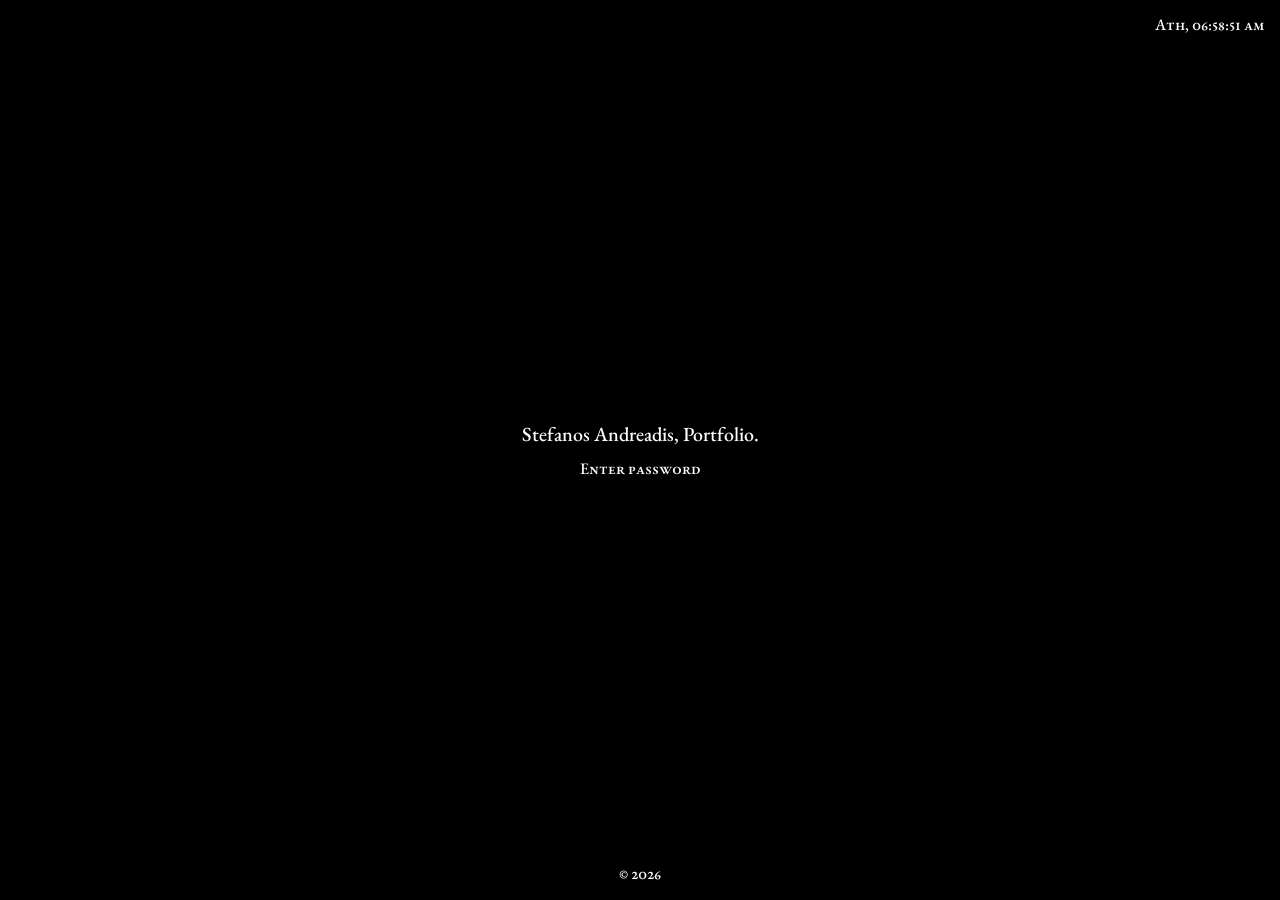
==== index.html @ a3b6f8a8 "Initial commit" ====
<!DOCTYPE html>
<html lang="en">
<head>
<meta charset="utf-8">
<meta name="viewport" content="width=device-width, initial-scale=1">
<meta name="robots" content="noindex, nofollow, noarchive, nosnippet, noimageindex">
<title>🤖 Stefanos Andreadis</title>
<link rel="preconnect" href="https://fonts.googleapis.com">
<link rel="preconnect" href="https://fonts.gstatic.com" crossorigin>
<link rel="stylesheet" href="https://fonts.googleapis.com/css2?family=EB+Garamond:ital,wght@0,500;0,600;1,500&display=swap">
<link rel="stylesheet" href="css/style.css">
</head>
<body>

<!--Design and technical realization by Stefanos Andreadis.-->

<div class="lock">
  <div class="lock-center">
    <p class="lock-title">Stefanos Andreadis, Portfolio.</p>
    <input id="pw" type="password" placeholder="Enter password" autocomplete="off" spellcheck="false">
  </div>
  <span class="lock-foot sc" id="year">&copy; 2026</span>   <!-- script.js keeps the year current -->
  <span class="lock-clock sc clock">Ath, 15:00:00 pm</span>
</div>

<script src="js/script.js" defer></script>

</body>
</html>
---- css/style.css ----
:root {
  --bg: #000;
  --fg: #fff;                /* all type is white; the blend below makes it invert against the image */
  --fg-info: var(--fg);
  --dim: .5;                 /* other text drops to 50% while Info is open (as in Figma) */
  --pad: 15px;               /* margin around ALL the type: left, right, top and bottom */
  --bottom: var(--pad);      /* distance of Read more and the counter from the bottom edge */
  --open-scale: .935;        /* the image shrinks to this size while Information / Read more is open (1 = no shrink) */
  --font: "EB Garamond", Garamond, Georgia, serif;
  --slide-ease: cubic-bezier(.65, 0, .35, 1);
  --slide-time: .8s;
  --info-w: 1190px;          /* width of the Information / Read more text (left aligned) */
  --title-w: 50vw;           /* max width of the project title block (half of the browser) */
  --img-w: 40vw;             /* default width of every image/video */
}

* { box-sizing: border-box; margin: 0; padding: 0; }

html {
  background: var(--bg);
  scroll-snap-type: y mandatory;   /* one project per scroll step */
  scrollbar-width: none;
}
html::-webkit-scrollbar { display: none; }

body {
  font-family: var(--font);
  font-weight: 500;
  font-size: 16px;
  line-height: 1.3;
  color: var(--fg);
  background: var(--bg);
}

a { color: inherit; text-decoration: underline; }
.sc { font-variant-caps: small-caps; }

/* ---------- 01 Lock screen ---------- */
.lock { position: fixed; inset: 0; display: flex; align-items: center; justify-content: center; text-align: center; }
.lock-title { font-size: 20px; margin-bottom: 12px; }
.lock-foot { position: fixed; bottom: var(--pad); left: 0; right: 0; text-align: center; }

#pw {
  display: block;
  width: 260px;
  margin: 0 auto;
  background: none;
  border: 0;
  outline: 0;
  color: var(--fg);
  caret-color: var(--fg);          /* the blinking cursor */
  text-align: center;
  font: inherit;
  font-variant-caps: small-caps;
  letter-spacing: .08em;
}
#pw::placeholder { color: var(--fg); opacity: 1; letter-spacing: 0; }
#pw:focus::placeholder { color: transparent; }   /* click -> only the cursor remains */



/* ---------- Fixed top texts ---------- */
.clock { position: fixed; top: var(--pad); right: var(--pad); z-index: 10; transition: opacity .6s; }

/* the clock never blocks clicks */
.clock { pointer-events: none; }

/* Read more (project) or Information (bio) open -> page scroll is locked (position is kept) */
html:has(.info:checked), html:has(#bio:checked) { overflow: hidden; }

/* Info open anywhere -> dim the top text */
body:has(.info:checked) .bio-toggle,
body:has(.info:checked) .site > .clock,
body:has(#bio:checked) .site > .clock { opacity: var(--dim); }

/* ---------- One project = one full-screen snap step ---------- */
.proj { height: 100vh; scroll-snap-align: start; position: relative; }
.proj > input { display: none; }

/* Fallback (browsers without scroll-driven animations): plain stacked screens */
.fix { position: relative; height: 100vh; overflow: hidden; }

/* ---------- Stage: images/videos sliding horizontally ---------- */
.stage { position: absolute; inset: 0; overflow: hidden; }
.track {
  display: flex;
  width: max-content;                      /* grows with the number of slides, nothing to set */
  height: 100%;
  transform: translateX(calc(var(--i, 0) * -100vw));
  transition: transform var(--slide-time) var(--slide-ease), filter .6s;
}
.slide { flex: 0 0 100vw; width: 100vw; height: 100%; display: flex; align-items: center; justify-content: center; }
/* Images/videos: scaled proportionally, never cropped.
   Width = --w on the element if set, otherwise --img-w. Height follows the ratio,
   and is capped at max-height (object-fit: contain keeps the whole image visible). */
.slide img, .slide video {
  display: block;
  width: var(--w, var(--img-w));
  height: auto;
  max-width: 85vw;
  max-height: 52vh;
  object-fit: contain;
}

/* Full-page tags:  class="slide full"  |  class="slide full fit"
   full      = fills 100% width and 100% height of the screen (crops the overflow, never distorts)
   full fit  = full page, but the whole image stays visible (black bars if the ratio differs) */
.slide.full img, .slide.full video { width: 100%; height: 100%; max-width: none; max-height: none; object-fit: cover; }
.slide.full.fit img, .slide.full.fit video { object-fit: contain; }

/* ---------- Navigation: the whole screen is the button, the cursor is the arrow ----------
   left half = back (arrow left)     right half = next (arrow right)     (the last image goes on to the next project)
   The title block, Read more and the Information button sit above the zones and keep the normal cursor.
   Replace css/cursors/arrow-left.svg and arrow-right.svg with your own arrows (Figma: select the arrow, Export, SVG, 32x32).
   script.js adds the zones and the counter to every project, so a new project needs no extra markup. */
.zone { position: absolute; z-index: 2; top: 0; bottom: 0; }
.zone-back { left: 0;   right: 50%; cursor: url(cursors/arrow-left.svg) 16 16, w-resize; }
.zone-next { left: 50%; right: 0;   cursor: url(cursors/arrow-right.svg) 16 16, e-resize; }
.zone.off { pointer-events: none; cursor: default; }        /* nothing to do here (first image) */
body:has(.info:checked) .zone,
body:has(#bio:checked) .zone { pointer-events: none; }      /* while text is open a click only closes it */

/* Image counter, bottom right: 01/17 */
.counter { position: absolute; right: var(--pad); bottom: var(--bottom); z-index: 3; pointer-events: none; font-variant-numeric: lining-nums; transition: color .6s; }
body:has(.info:checked) .counter,
body:has(#bio:checked) .counter { color: rgb(255 255 255 / var(--dim)); }

/* ---------- Caption + Info (left aligned, as in the Figma) ---------- */
.caption {
  position: absolute;
  left: var(--pad);
  width: min(var(--info-w), calc(100% - 2 * var(--pad)));   /* shrinks on small screens */
  bottom: calc(var(--bottom) + 1.3em + 8px);                /* sits just above Read more */
  z-index: 3;
  pointer-events: none;                                      /* the text never blocks the arrow zones under it */
}
.title { text-align: left; width: fit-content; max-width: var(--title-w); cursor: pointer; transition: opacity .6s; }   /* the whole title opens / closes Read more */
body:has(#bio:checked) .title,
body:has(#bio:checked) .toggle span { opacity: var(--dim); }
.toggle {                                   /* Read more / Close, bottom left */
  position: absolute;
  left: var(--pad);
  width: max-content;
  bottom: var(--bottom);
  z-index: 6;
  cursor: pointer;
}

/* The caption box itself never blocks a click: only the title and the open text do (a click anywhere else closes Read more, see script.js) */
.caption { pointer-events: none; }
.title, .desc > p { pointer-events: auto; }
.desc > p { width: fit-content; max-width: 100%; }
.desc {
  display: grid;
  grid-template-rows: 0fr;                  /* closed */
  opacity: 0;
  transition: grid-template-rows .7s var(--slide-ease), opacity .7s;
}
.desc > p { white-space: pre-line; text-align: left; overflow: hidden; min-height: 0; padding: 0; transform: translateY(20px); transition: transform .7s var(--slide-ease), padding .7s var(--slide-ease); }
.t-close { display: none; }

/* Read more open: text rises, the image shrinks and blurs, other text dims, button becomes "Close" */
.info:checked ~ .fix .desc { grid-template-rows: 1fr; opacity: 1; }
.info:checked ~ .fix .desc > p { transform: none; padding: 20px 0 8px; }   /* 20px under the title, as in the Figma */
.info:checked ~ .fix .track,
body:has(#bio:checked) .track { filter: blur(14px) brightness(.45); }
.slide > img, .slide > video { transition: transform .7s var(--slide-ease); }
.info:checked ~ .fix .slide > :is(img, video),
body:has(#bio:checked) .slide > :is(img, video) { transform: scale(var(--open-scale)); }
.info:checked ~ .fix .t-open { display: none; }
.info:checked ~ .fix .t-close { display: inline; }

/* ---------- Scroll between projects: crossfade + parallax ----------
   The layers (stage / counter + Read more / caption) move at different speeds. */
@supports (animation-timeline: view()) {
  .proj { view-timeline: --p block; }
  .fix  { position: fixed; inset: 0; animation: active linear both; animation-timeline: --p; animation-range: cover; }
  .stage   { animation: fx-img  linear both; animation-timeline: --p; animation-range: cover; }
  .toggle, .counter { animation: fx-nav  linear both; animation-timeline: --p; animation-range: cover; }
  .caption { animation: fx-text linear both; animation-timeline: --p; animation-range: cover; }
}

/* only the project in the middle of the screen can be clicked */
@keyframes active { 0% { visibility: hidden; } 1% { visibility: visible; } 99% { visibility: visible; } 100% { visibility: hidden; }
                    0%, 40% { pointer-events: none; } 41%, 59% { pointer-events: auto; } 60%, 100% { pointer-events: none; } }

@keyframes fx-img  { 0% { opacity: 0; transform: translateY(14vh); }  50% { opacity: 1; transform: none; } 100% { opacity: 0; transform: translateY(-14vh); } }
@keyframes fx-nav  { 0% { opacity: 0; } 50% { opacity: 1; } 100% { opacity: 0; } }
@keyframes fx-text { 0% { opacity: 0; transform: translateY(5vh); }    50% { opacity: 1; transform: none; } 100% { opacity: 0; transform: translateY(-5vh); } }

/* ---------- Small screens ---------- */
@media (max-width: 700px) {
  .clock { display: none; }
  :root { --img-w: 80vw; }
  .slide:not(.full) img, .slide:not(.full) video { max-height: 45vh; }
}

/* ---------- Information (the short bio), top left ----------
   Same behaviour as the project's Read more: click -> the page blurs, the other type dims, the text opens
   (growing downwards from the button), click anywhere else or Esc closes. Only one of the two can be open. */
.bio-state { display: none; }
.bio {
  position: fixed; top: var(--pad); left: var(--pad); z-index: 10;
  width: min(var(--info-w), calc(100% - 2 * var(--pad)));
  text-align: left;
  pointer-events: none;                       /* only the button and the open text are clickable */
}
.bio-toggle { display: inline-block; pointer-events: auto; cursor: pointer; color: var(--fg-info); font-weight: 600; transition: opacity .6s; }
.bio-text {
  display: grid; grid-template-rows: 0fr; opacity: 0;               /* closed */
  transition: grid-template-rows .7s var(--slide-ease), opacity .7s;
}
.bio-text > p {
  white-space: pre-line; text-align: left; color: var(--fg-info);
  overflow: hidden; min-height: 0; padding: 0; transform: translateY(-20px);
  transition: transform .7s var(--slide-ease), padding .7s var(--slide-ease);
}
.bio-text a { color: inherit; text-decoration: underline; }
#bio:checked ~ .bio .bio-text { grid-template-rows: 1fr; opacity: 1; pointer-events: auto; }
#bio:checked ~ .bio .bio-text > p { transform: none; padding: 12px 0 0; }   /* text starts 12px under the button */
.bio-backdrop { display: none; position: fixed; inset: 0; z-index: 9; cursor: default; }
#bio:checked ~ .bio-backdrop { display: block; }

/* ---------- Type: white with the difference filter ----------
   The blend is set on the elements that own the fade animation / fixed layer, not on the text inside them.
   While Information or Read more is open the image is dark and blurred, so the type goes back to plain white
   (a paragraph has to read evenly). Delete this block to go back to plain type. */
.bio, .clock, .caption, .toggle, .counter { mix-blend-mode: difference; }
body:has(.info:checked) :is(.bio, .clock, .caption, .toggle, .counter),
body:has(#bio:checked) :is(.bio, .clock, .caption, .toggle, .counter) { mix-blend-mode: normal; }

/* The page fades to black for a moment when the last project loops back to the first one */
.loop-fade { position: fixed; inset: 0; background: #000; opacity: 0; pointer-events: none; z-index: 30; transition: opacity .35s; }
.loop-fade.on { opacity: 1; }

@media (max-width: 900px) { :root { --title-w: 100%; } }
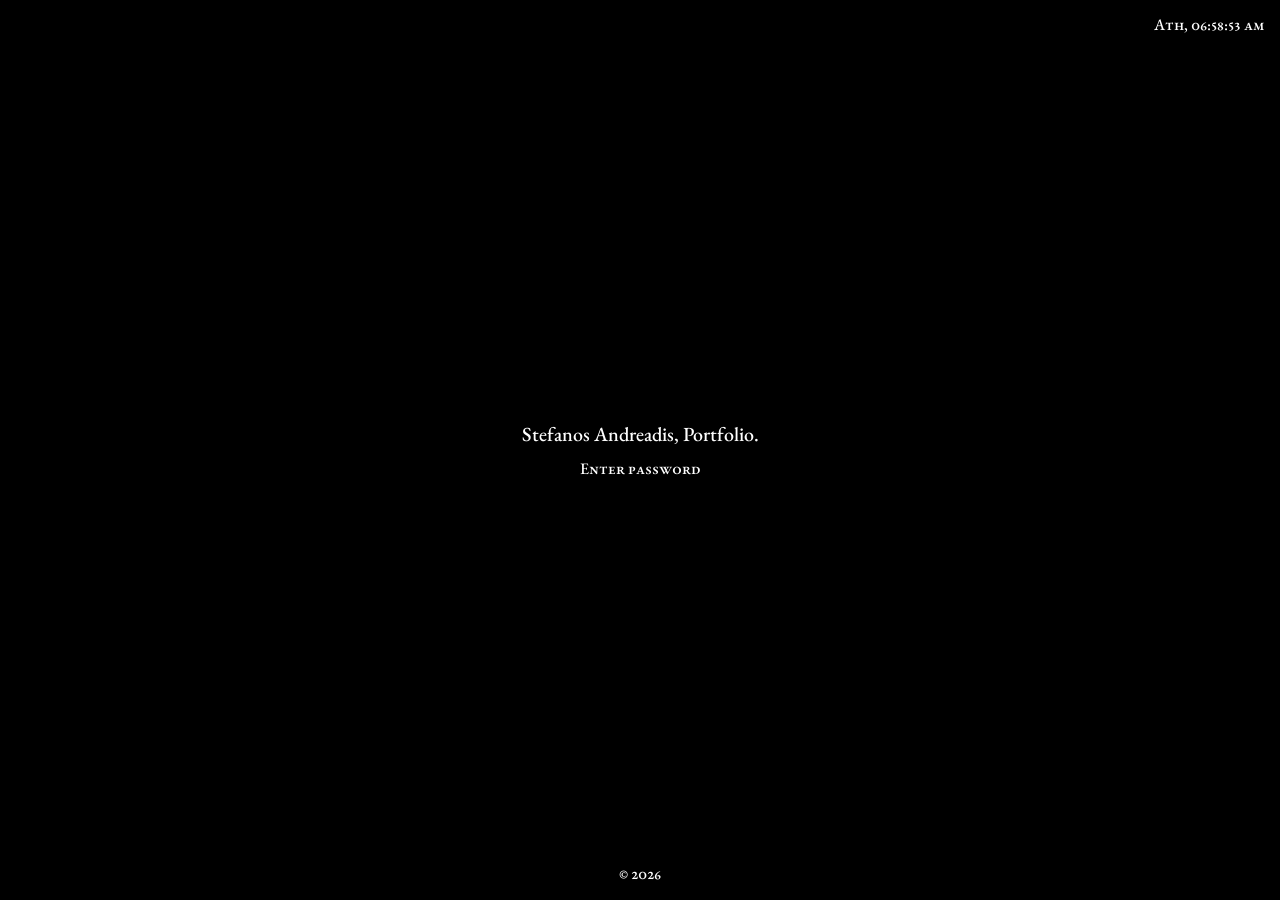
==== commit f5769538: "index.html" ====
--- a/index.html
+++ b/index.html
@@ -12,12 +12,14 @@
 </head>
 <body>
 
-<!--Design and technical realization by Stefanos Andreadis.-->
+<!--Design and technical realisation by Stefanos Andreadis.-->
 
 <div class="lock">
   <div class="lock-center">
     <p class="lock-title">Stefanos Andreadis, Portfolio.</p>
-    <input id="pw" type="password" placeholder="Enter password" autocomplete="off" spellcheck="false">
+    <form id="gate" autocomplete="off">
+  <input id="pw" type="password" placeholder="Enter password" autocomplete="off" autocapitalize="off" autocorrect="off" spellcheck="false" enterkeyhint="go">
+</form>
   </div>
   <span class="lock-foot sc" id="year">&copy; 2026</span>   <!-- script.js keeps the year current -->
   <span class="lock-clock sc clock">Ath, 15:00:00 pm</span>
